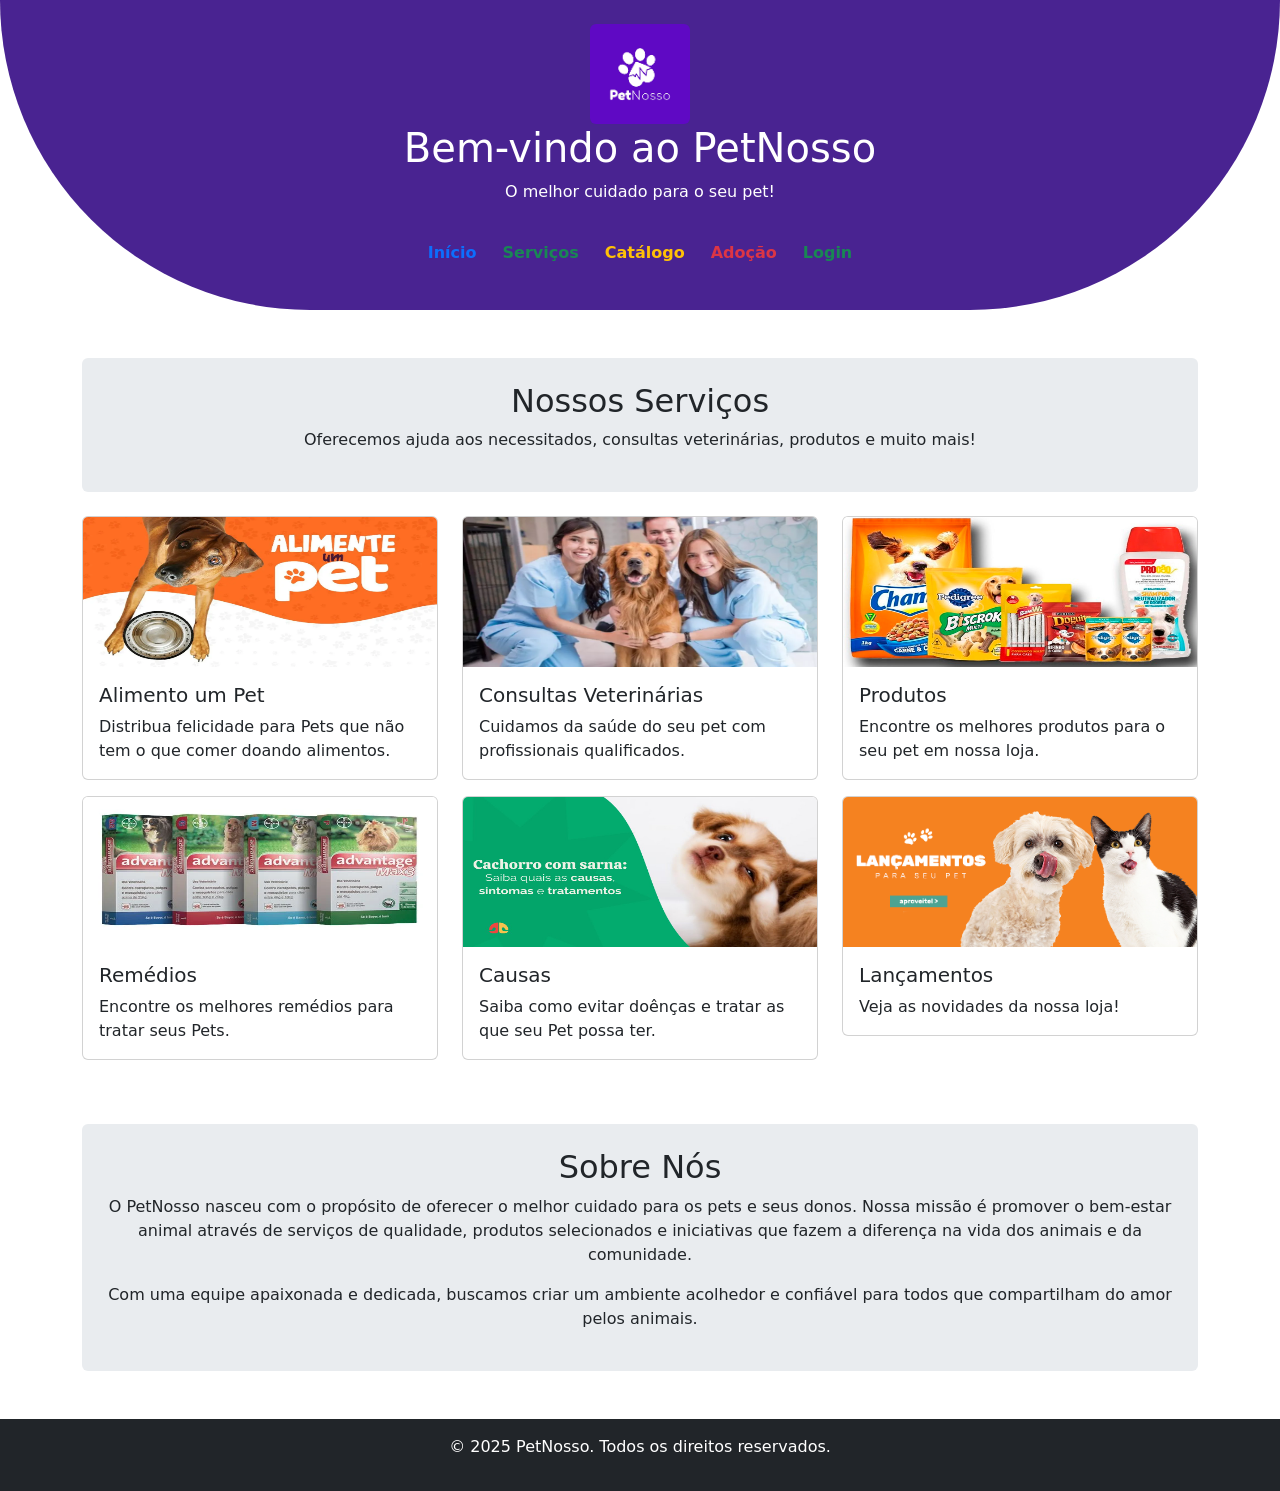
==== index.html @ f06c22b7 "Add files via upload" ====
<!DOCTYPE html>
<html lang="pt-BR">
  <head>
    <meta charset="UTF-8" />
    <meta name="viewport" content="width=device-width, initial-scale=1.0" />
    <title>PetNosso</title>
    <link
      href="https://cdn.jsdelivr.net/npm/bootstrap@5.3.5/dist/css/bootstrap.min.css"
      rel="stylesheet"
      integrity="sha384-SgOJa3DmI69IUzQ2PVdRZhwQ+dy64/BUtbMJw1MZ8t5HZApcHrRKUc4W0kG879m7"
      crossorigin="anonymous"
    />
    <link rel="stylesheet" href="style.css" />
    <link rel="icon" href="img/petlogo.png" type="image/png" sizes="16x16" />
  </head>
  <body>
    <header
      class="text-white text-center py-4 rounded-bottom-pill"
      style="background-color: #492391"
    >
      <img
        src="img/petlogo.png"
        alt="PetNosso"
        class="img-fluid rounded small d-none d-lg-block m-auto"
        style="width: 100px"
      />
      <h1>Bem-vindo ao PetNosso</h1>
      <p>O melhor cuidado para o seu pet!</p>
      <nav class="navbar navbar-expand-lg navbar-light d-lg-inline-block">
        <div class="container-fluid">
          <div class="collapse navbar-collapse justify-content-end">
            <ul class="navbar-nav">
              <li class="nav-item">
                <a
                  class="nav-link text-primary fw-bold cor active"
                  aria-current="page"
                  href="index.html"
                  >Início</a
                >
              </li>
              <li class="nav-item">
                <a
                  class="nav-link text-success fw-bold cor"
                  href="servicos.html"
                  >Serviços</a
                >
              </li>
              <li class="nav-item">
                <a
                  class="nav-link text-warning fw-bold cor"
                  href="catalogo.html"
                  >Catálogo</a
                >
              </li>
              <li class="nav-item">
                <a class="nav-link text-danger fw-bold cor" href="adocao.html"
                  >Adoção</a
                >
              </li>
              <li class="nav-item">
                <a
                  class="nav-link text-success fw-bold cor"
                  href="login.html"
                  >Login</a
                >
              </li>
            </ul>
          </div>
        </div>
      </nav>
    </header>

    <nav class="navbar navbar-expand-lg navbar-light bg-light d-lg-none">
      <div class="container-fluid">
        <a class="navbar-brand d-block d-lg-none" href="index.html"
          ><img
            src="img/petlogo.png"
            alt="PetNosso"
            class="img-fluid rounded small"
            style="width: 30%"
        /></a>
        <button
          class="navbar-toggler"
          type="button"
          data-bs-toggle="collapse"
          data-bs-target="#navbarNav"
          aria-controls="navbarNav"
          aria-expanded="false"
          aria-label="Toggle navigation"
        >
          <span class="navbar-toggler-icon"></span>
        </button>
        <div
          class="collapse navbar-collapse justify-content-end"
          id="navbarNav"
        >
          <ul class="navbar-nav">
            <li class="nav-item">
              <a
                class="nav-link active text-primary fw-bold cor"
                aria-current="page"
                href="index.html"
                >Início</a
              >
            </li>
            <li class="nav-item">
              <a class="nav-link text-success fw-bold cor" href="servicos.html"
                >Serviços</a
              >
            </li>
            <li class="nav-item">
              <a class="nav-link text-warning fw-bold cor" href="catalogo.html"
                >Catálogo</a
              >
            </li>
            <li class="nav-item">
              <a class="nav-link text-danger fw-bold cor" href="adocao.html"
                >Adoção</a
              >
            </li>
            <li class="nav-item">
              <a
                class="nav-link text-success fw-bold cor"
                href="login.html"
                >Login</a
              >
            </li>
          </ul>
        </div>
      </div>
    </nav>

    <main class="container my-5">
      <section class="text-center bg-body-secondary p-4 rounded">
        <h2>Nossos Serviços</h2>
        <p>
          Oferecemos ajuda aos necessitados, consultas veterinárias, produtos e
          muito mais!
        </p>
      </section>

      <section class="row mt-4 descricao">
        <div class="col-md-4 cartas">
          <div class="card mb-3">
            <img
              src="img/banner.webp"
              class="card-img-top img-fluid"
              alt="Alimente um Pet"
              style="width: 100%; height: auto; max-height: 150px"
            />
            <div class="card-body">
              <h5 class="card-title">Alimento um Pet</h5>
              <p class="card-text">
                Distribua felicidade para Pets que não tem o que comer doando
                alimentos.
              </p>
            </div>
          </div>
        </div>
        <div class="col-md-4 cartas">
          <div class="card mb-3">
            <img
              src="img/veterinaria.webp"
              class="card-img-top img-fluid"
              alt="Alimente um Pet"
              style="width: 100%; height: auto; max-height: 150px"
            />
            <div class="card-body">
              <h5 class="card-title">Consultas Veterinárias</h5>
              <p class="card-text">
                Cuidamos da saúde do seu pet com profissionais qualificados.
              </p>
            </div>
          </div>
        </div>
        <div class="col-md-4 cartas">
          <div class="card mb-3">
            <img
              src="img/produtos.jpg"
              class="card-img-top img-fluid"
              alt="Alimente um Pet"
              style="width: 100%; height: auto; max-height: 150px"
            />
            <div class="card-body">
              <h5 class="card-title">Produtos</h5>
              <p class="card-text">
                Encontre os melhores produtos para o seu pet em nossa loja.
              </p>
            </div>
          </div>
        </div>
        <div class="col-md-4 cartas">
          <div class="card mb-3">
            <img
              src="img/remedios.webp"
              class="card-img-top img-fluid"
              alt="Alimente um Pet"
              style="width: 100%; height: auto; max-height: 150px"
            />
            <div class="card-body">
              <h5 class="card-title">Remédios</h5>
              <p class="card-text">
                Encontre os melhores remédios para tratar seus Pets.
              </p>
            </div>
          </div>
        </div>
        <div class="col-md-4 cartas">
          <div class="card mb-3">
            <img
              src="img/causa.jpg"
              class="card-img-top img-fluid"
              alt="Alimente um Pet"
              style="width: 100%; height: auto; max-height: 150px"
            />
            <div class="card-body">
              <h5 class="card-title">Causas</h5>
              <p class="card-text">
                Saiba como evitar doênças e tratar as que seu Pet possa ter.
              </p>
            </div>
          </div>
        </div>
        <div class="col-md-4 cartas">
          <div class="card mb-3">
            <img
              src="img/lançamentos.png"
              class="card-img-top img-fluid"
              alt="Alimente um Pet"
              style="width: 100%; height: auto; max-height: 150px"
            />
            <div class="card-body">
              <h5 class="card-title">Lançamentos</h5>
              <p class="card-text">Veja as novidades da nossa loja!</p>
            </div>
          </div>
        </div>
      </section>
      <section class="text-center mt-5 bg-body-secondary p-4 rounded">
        <h2>Sobre Nós</h2>
        <p>
          O PetNosso nasceu com o propósito de oferecer o melhor cuidado para os
          pets e seus donos. Nossa missão é promover o bem-estar animal através
          de serviços de qualidade, produtos selecionados e iniciativas que
          fazem a diferença na vida dos animais e da comunidade.
        </p>
        <p>
          Com uma equipe apaixonada e dedicada, buscamos criar um ambiente
          acolhedor e confiável para todos que compartilham do amor pelos
          animais.
        </p>
      </section>
    </main>

    <footer class="bg-dark text-white text-center py-3">
      <p>&copy; 2025 PetNosso. Todos os direitos reservados.</p>
    </footer>
  </body>
  <script
    src="https://cdn.jsdelivr.net/npm/bootstrap@5.3.5/dist/js/bootstrap.bundle.min.js"
    integrity="sha384-k6d4wzSIapyDyv1kpU366/PK5hCdSbCRGRCMv+eplOQJWyd1fbcAu9OCUj5zNLiq"
    crossorigin="anonymous"
  ></script>
</html>
---- style.css ----
.cartas{
    transition: all 0.3s ease-in-out;
}
.cartas:hover {
    transform: scale(1.1);
}
header {
    opacity: 0;
    animation: fadeIn 0.8s forwards;
    box-sizing: border-box;
}

@keyframes fadeIn {
    from {
        opacity: 0;
        transform: translateY(-20px);
    }
    to {
        opacity: 1;
        transform: translateY(0);
    }
}
.card-body:hover {
    background-color: #492391;
    color: white;
    border-radius: 0 0 4px 4px;
    transition: all 0.2s ease-in-out;
}
@media (max-width: 768px) {
    .descricao{
        width: 90%;
        margin: 0 auto;
    }
}
nav ul li {
    margin: 5px;
}
header ul li {
    margin: 5px;
}
.cor:hover {
    background-color: #4a2391d0;
    border-radius: 5px;
    transform: translate(10px, 0px);
    transition: all 0.2s ease-in-out;
}
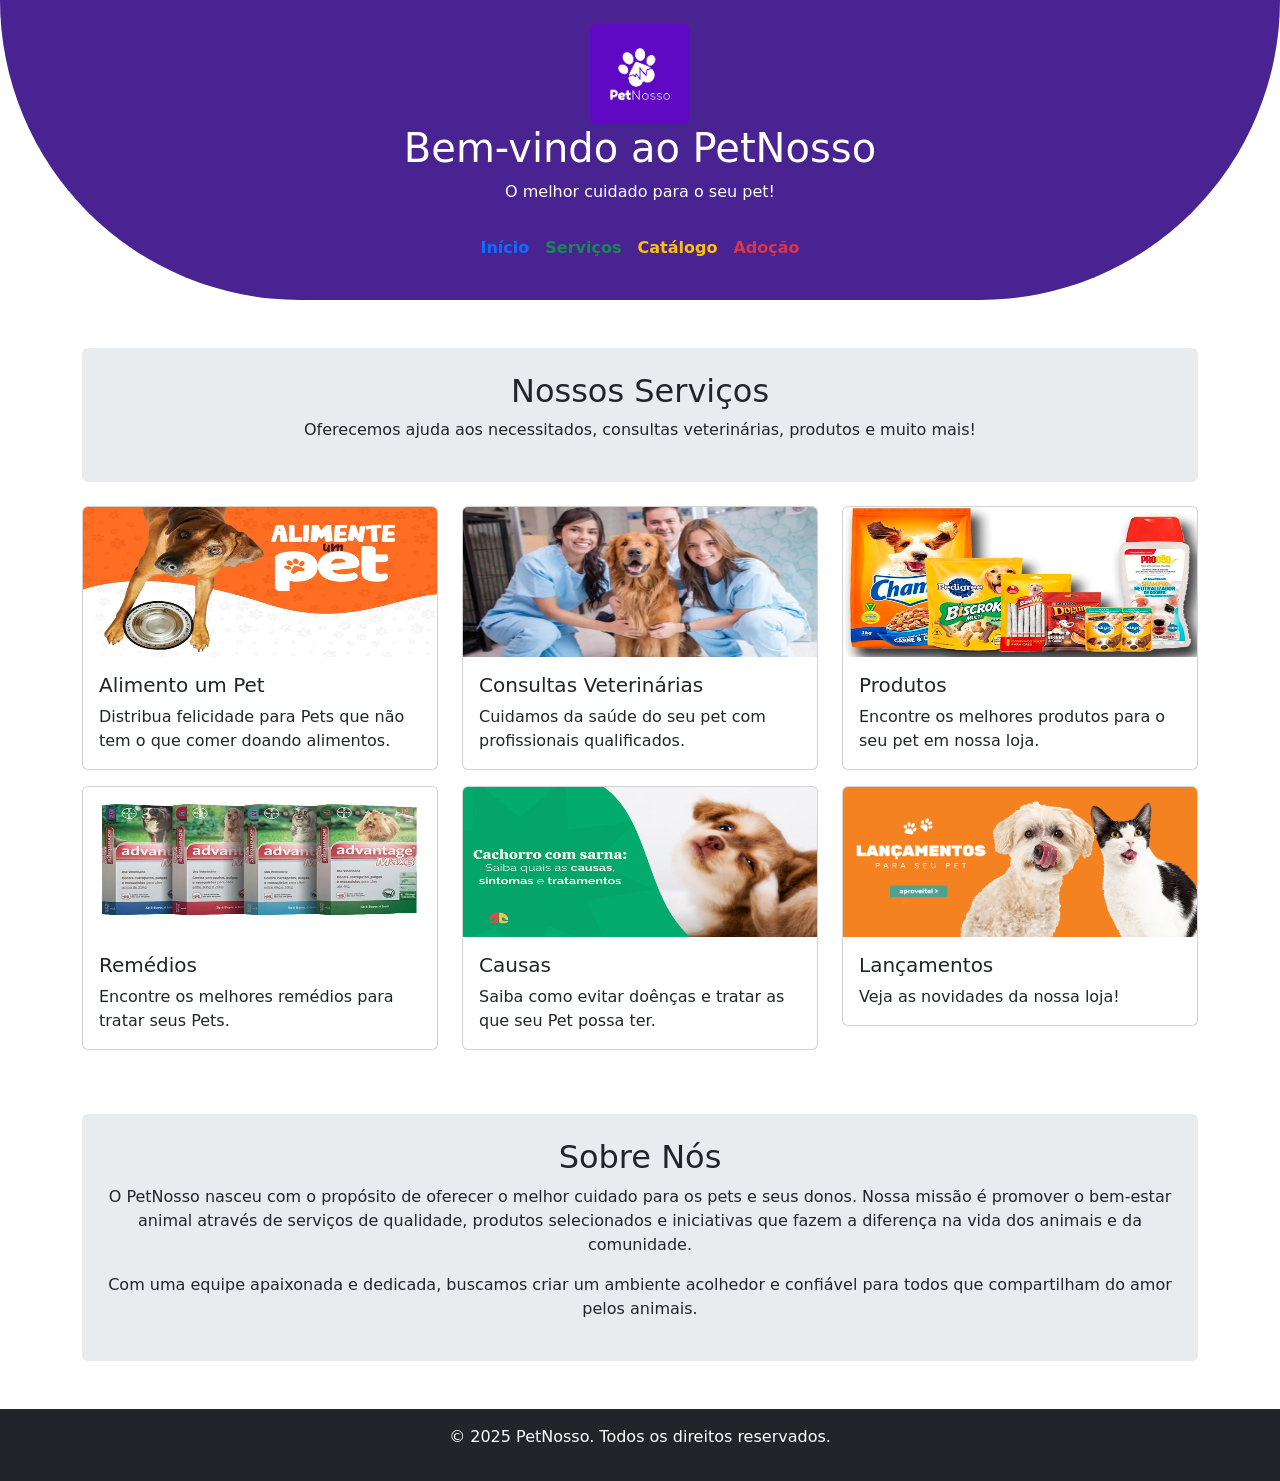
==== commit 77d7648d: "Adicionando o servidor" ====
--- a/index.html
+++ b/index.html
@@ -14,7 +14,7 @@
     <link rel="icon" href="img/petlogo.png" type="image/png" sizes="16x16" />
   </head>
   <body>
-    <header
+    <header 
       class="text-white text-center py-4 rounded-bottom-pill"
       style="background-color: #492391"
     >
@@ -55,13 +55,6 @@
               <li class="nav-item">
                 <a class="nav-link text-danger fw-bold cor" href="adocao.html"
                   >Adoção</a
-                >
-              </li>
-              <li class="nav-item">
-                <a
-                  class="nav-link text-success fw-bold cor"
-                  href="login.html"
-                  >Login</a
                 >
               </li>
             </ul>
@@ -116,15 +109,7 @@
             <li class="nav-item">
               <a class="nav-link text-danger fw-bold cor" href="adocao.html"
                 >Adoção</a
-              >
-            </li>
-            <li class="nav-item">
-              <a
-                class="nav-link text-success fw-bold cor"
-                href="login.html"
-                >Login</a
-              >
-            </li>
+                >
           </ul>
         </div>
       </div>
